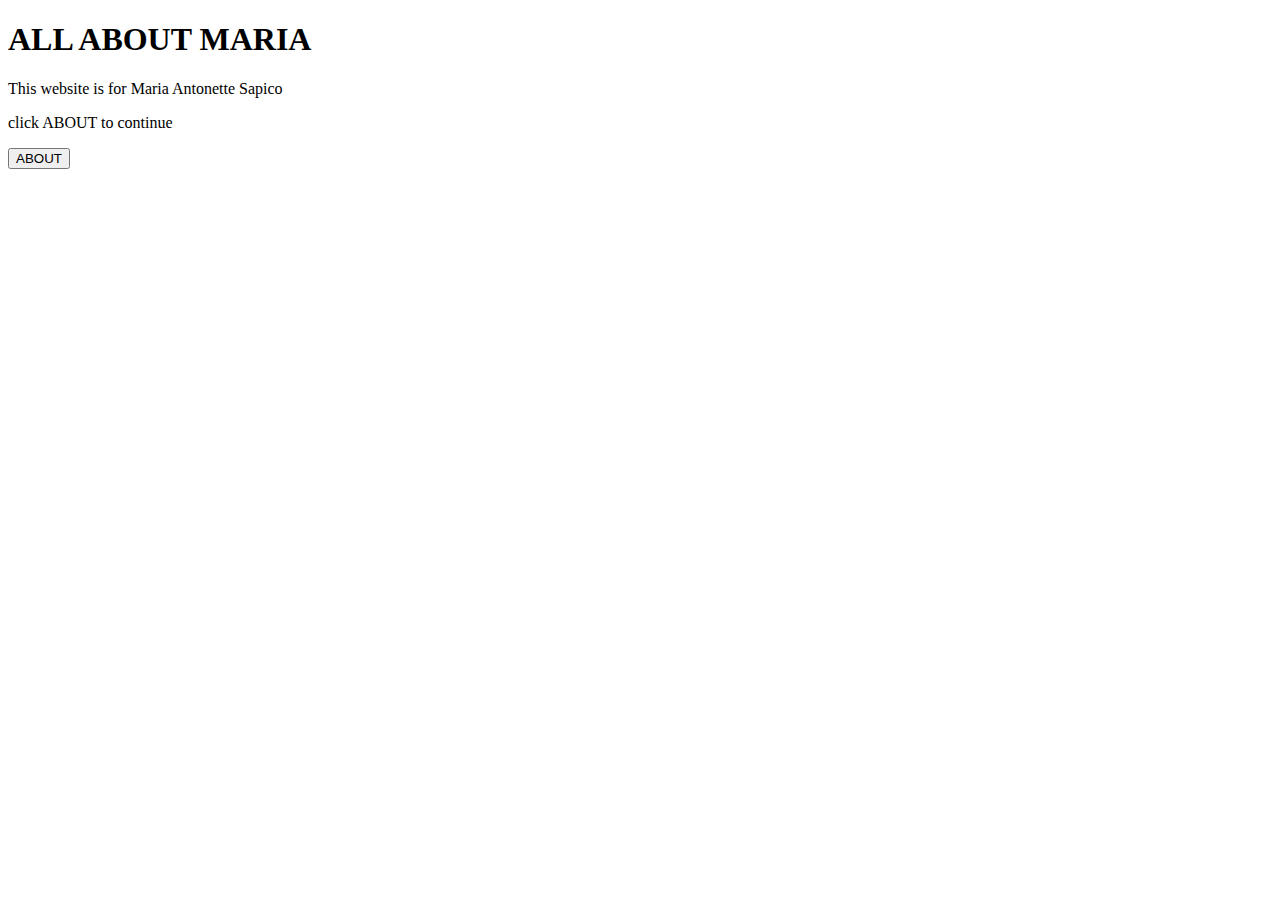
==== index.html @ fd99e6a5 "Add files via upload" ====
<!DOCTYPE html>

<html >

    <head>

        <link rel="stylesheet" href="ganda.css">
    
    </head>

    <body>
        
            <div class="frontpage">           
                    <h1>ALL ABOUT MARIA</h1>
                    <p>This website is for Maria Antonette Sapico</p>
            </div>
            
            <div class="footside">
                    <p>click ABOUT to continue </p>
            </div>

            <button class="button">ABOUT</button>
        
    </body>

</html>
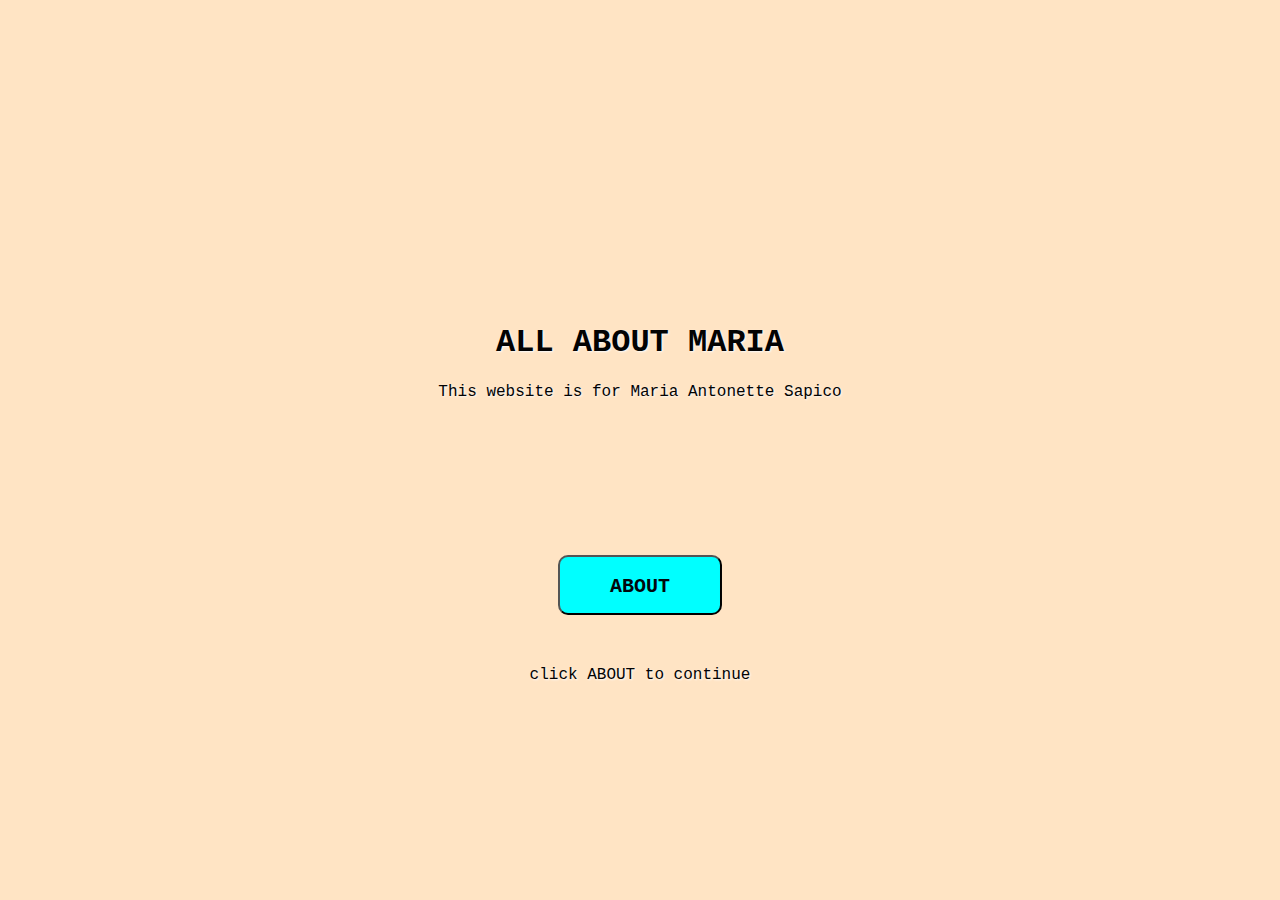
==== commit fe182565: "Add files via upload" ====
--- a/index.html
+++ b/index.html
@@ -4,7 +4,58 @@
 
     <head>
 
-        <link rel="stylesheet" href="ganda.css">
+          <style>
+            
+                body{
+                    background-color: bisque;
+                }
+
+                .frontpage{
+                    color:rgb(3, 3, 3);
+                    text-shadow: 1px 1px 2px rgb(250, 250, 250);
+                    font-family: 'Courier New', Courier, monospace;
+                    position: absolute;
+                    top: 40%;
+                    left: 50%;
+                    transform: translate(-50%, -50%);
+                    text-align: center;
+                }
+
+                .footside{
+                    color:rgb(3, 3, 3);
+                    text-shadow: 1px 1px 2px rgb(250, 250, 250);
+                    font-family:'Courier New', Courier, monospace;
+                    position: absolute;
+                    top: 75%;
+                    left: 50%;
+                    transform: translate(-50%, -50%);
+                    text-align: center;
+                }
+
+                .button{ 
+                    position: absolute;
+                    top: 65%;
+                    left: 50%;
+                    transform: translate(-50%, -50%);
+                }
+
+                .button{
+                font-size: 20px;
+                font-weight: 700;
+                color:rgb(1, 7, 12);
+                text-decoration: none;
+                font-family: 'Courier New', Courier, monospace;
+                background-color: aqua;
+                height: 60px;
+                line-height: 60px;
+                text-align: center;
+                padding: 0 50px;
+                overflow: hidden;
+                border-radius: 10px;
+                text-transform: capitalize;
+                }
+
+      </style>
     
     </head>
 
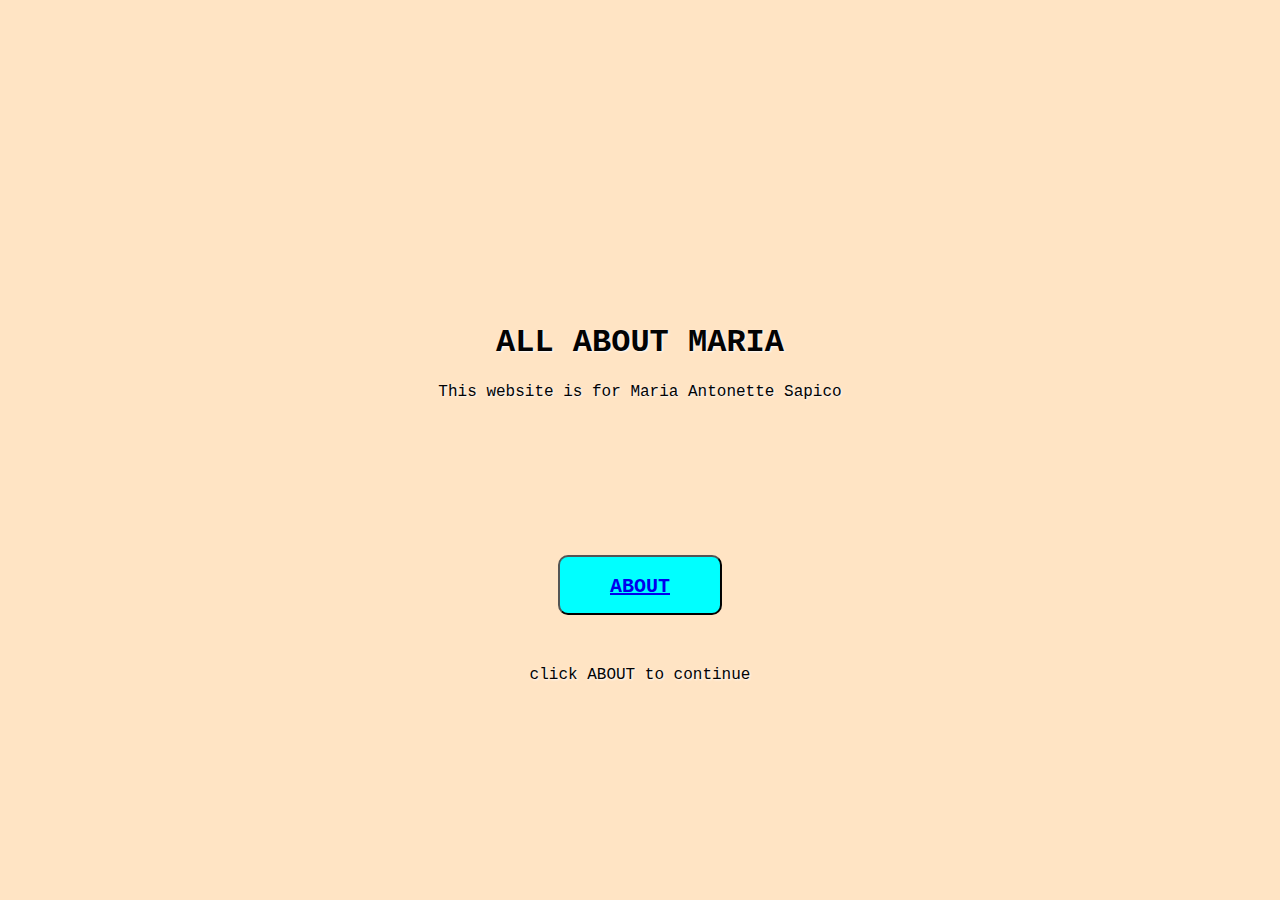
==== commit 2b846ce9: "Add files via upload" ====
--- a/index.html
+++ b/index.html
@@ -70,7 +70,8 @@
                     <p>click ABOUT to continue </p>
             </div>
 
-            <button class="button">ABOUT</button>
+            <button class="button"><a href="second.html" target="_self">ABOUT</a></button>
+            
         
     </body>
 
